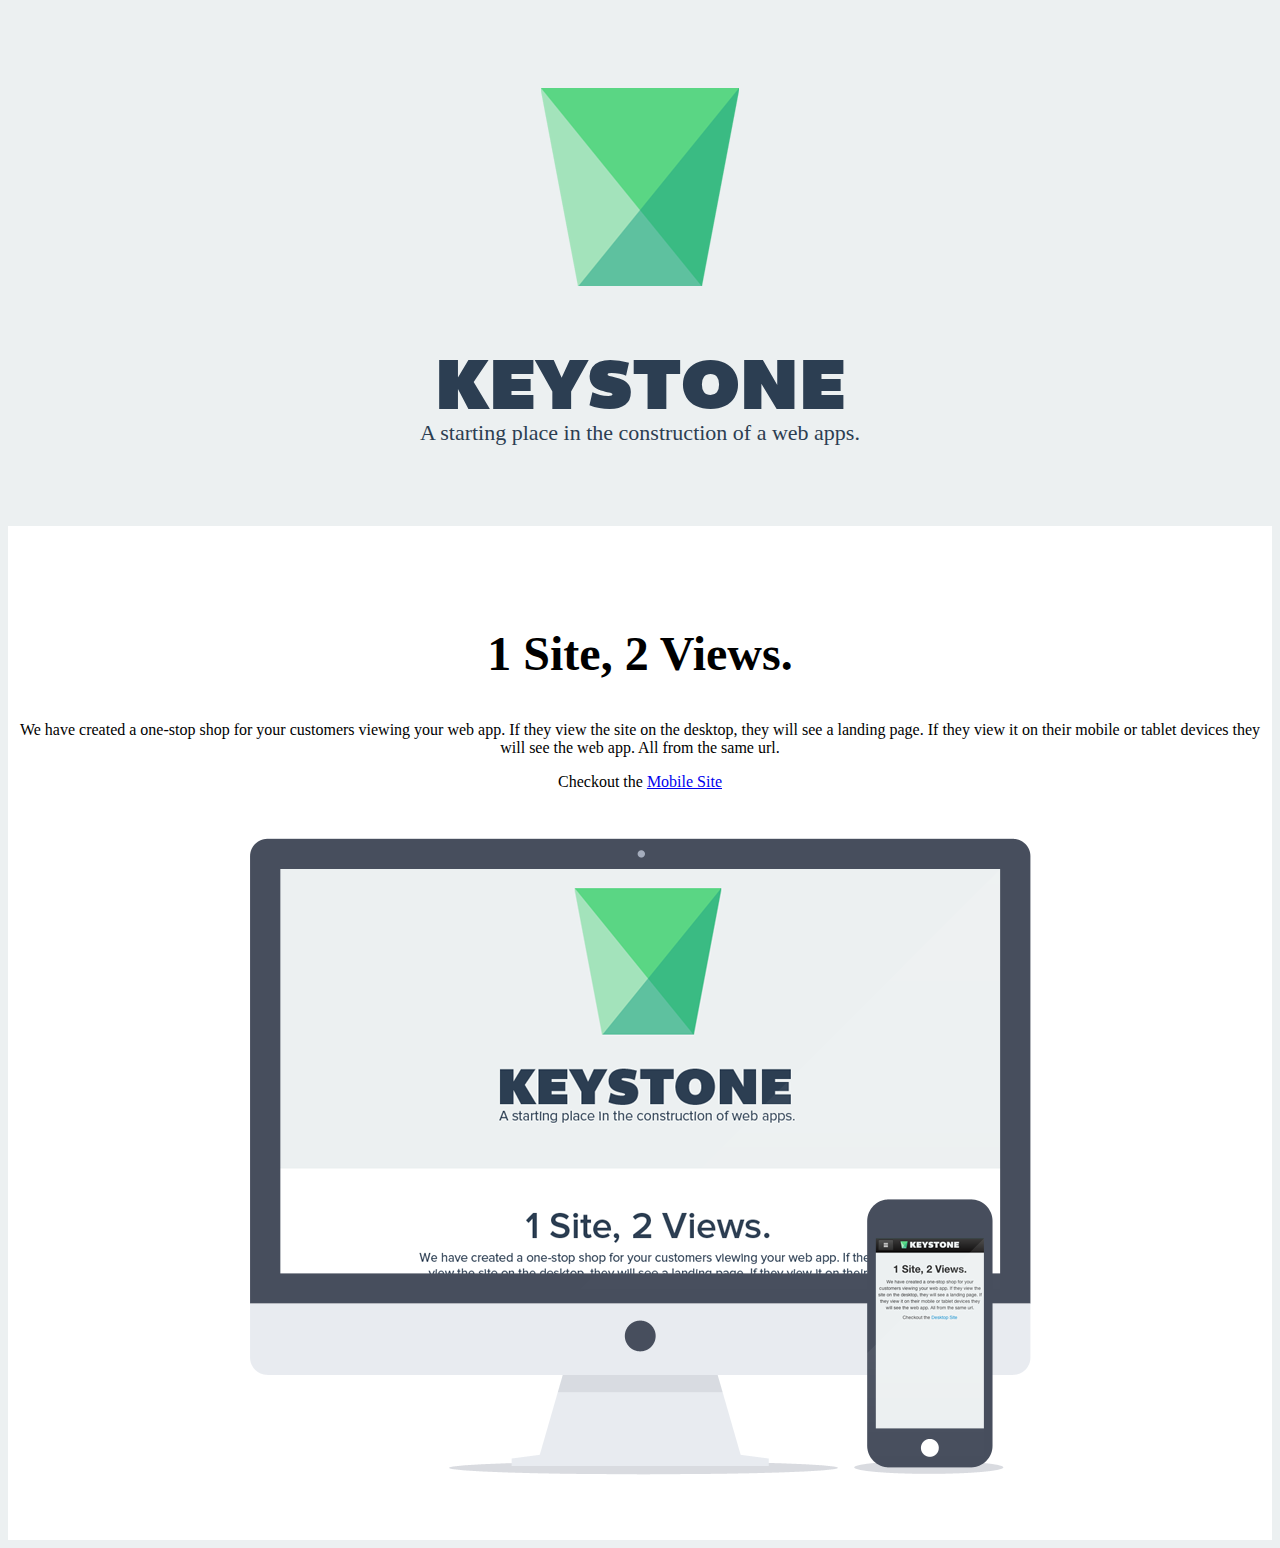
==== index.html @ 5b1ab4b3 "add the first coat of pain" ====
<!DOCTYPE html>
<!--[if lt IE 7]> <html class="no-js lt-ie9 lt-ie8 lt-ie7"> <![endif]-->
<!--[if IE 7]> <html class="no-js lt-ie9 lt-ie8"> <![endif]-->
<!--[if IE 8]> <html class="no-js lt-ie9"> <![endif]-->
<!--[if gt IE 8]><!--> <html class="no-js"> <!--<![endif]-->
<head>
  <meta charset="utf-8">
  <meta http-equiv="X-UA-Compatible" content="IE=edge,chrome=1">

  <title>Keystone (beta)</title>

  <meta name="description" content="">
  <!-- <meta name="viewport" content="width=device-width, initial-scale=1.0, maximum-scale=1.0"> -->
  <meta name="viewport" content="width=320.1, initial-scale=1, user-scalable=no">
  <meta name="apple-mobile-web-app-capable" content="yes">
  <meta name="apple-mobile-web-app-status-bar-style" content="black">
  <meta name="format-detection" content="telephone=no">

  <link rel="shortcut icon" href="favicon.ico">
  <link rel="apple-touch-icon" href="apple-touch-icon.png">
  <link rel="stylesheet" href="css/bootstrap.css">
  <link rel="stylesheet" href="css/desktop.css">

  <script src="js/modernizr.min.js"></script>
</head>
<body>

  <div class="container">
    <header>
      <img src="/img/d/logo.png">
      <h1>Keystone</h1>
      <p>A starting place in the construction of a web apps.</p>
    </header>
  </div><!--/container-->

  <div class="intro">
    <div class="container">
      <div class="row-fluid show-grid">
      <div class="span6 offset3">
      <h2>1 Site, 2 Views.</h2>
      <p>We have created a one-stop shop for your customers viewing your web app. If they view the site on the desktop, they will see a landing page. If they view it on their mobile or tablet devices they will see the web app. All from the same url.</p>
      <p>Checkout the <a href="mobile.html">Mobile Site</a></p>
      </div><!--/span6-->
      </div><!--/row-fluid-->
      <img src="/img/d/screens.png">
    </div><!--/container-->
  </div><!--/intro-->

<script src="//ajax.googleapis.com/ajax/libs/jquery/1.9.0/jquery.min.js"></script>
<script>window.jQuery || document.write('<script src="js/jquery-1.9.0.min.js"><\/script>')</script>
<script src="js/bootstrap.js"></script>
<script src="js/script.js"></script>
</body>
</html>
---- css/desktop.css ----
/* ========================================================= Desktop ===*/
@font-face {
    font-family: 'bemio';
    src: url('/fonts/bemio/bemio-webfont.eot');
    src: url('/fonts/bemio/bemio-webfont.eot?#iefix') format('embedded-opentype'),
         url('/fonts/bemio/bemio-webfont.woff') format('woff'),
         url('/fonts/bemio/bemio-webfont.ttf') format('truetype'),
         url('/fonts/bemio/bemio-webfont.svg#bemioregular') format('svg');
    font-weight: normal;
    font-style: normal;
}
body, html{
  background-color: #ecf0f1;
}
header{
  padding: 80px 0;
  text-align: center;
}
header img{
  margin-bottom: 10px;
}
header h1{
  color: #2c3e52;
  font-family: 'bemio';
  font-size: 72px;
  font-weight: 400;
  line-height: 1;
  margin-bottom: 0;
  text-transform: uppercase;
}
header p{
  color: #2c3e52;
  font-size: 22px;
  margin: 0;
}
.intro{
  background-color: #fff;
  padding: 60px 0;
  text-align: center;
}
.intro h2{
  font-size: 48px;
}
.intro img{
  margin: 30px 0 0;
}
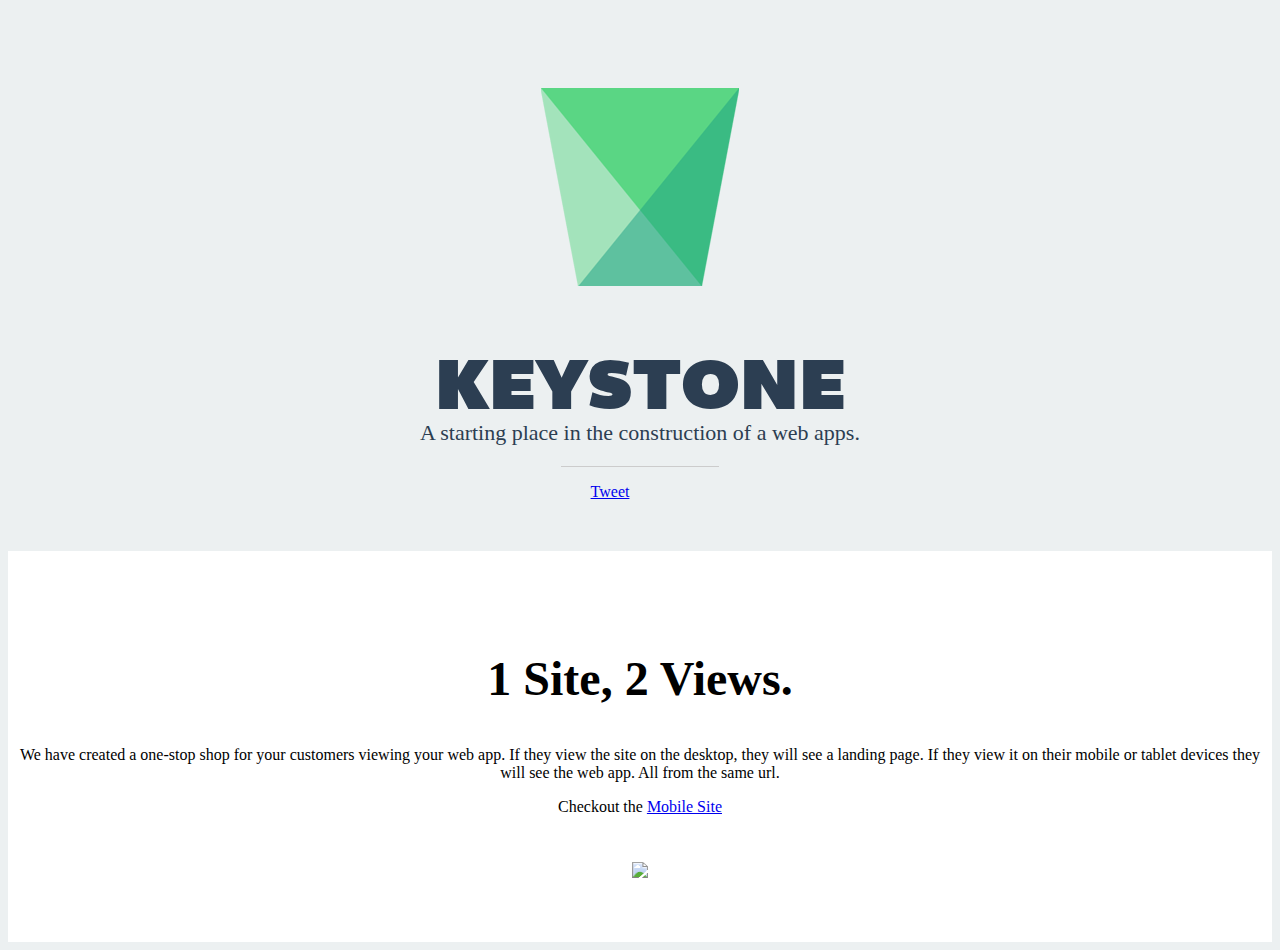
==== commit 08bec0dd: "adding some share buttons" ====
--- a/index.html
+++ b/index.html
@@ -30,6 +30,11 @@
       <img src="/img/d/logo.png">
       <h1>Keystone</h1>
       <p>A starting place in the construction of a web apps.</p>
+      <div class="share">
+        <a href="https://twitter.com/share" class="twitter-share-button" data-via="kennedysgarage" data-count="none">Tweet</a>
+        <script>!function(d,s,id){var js,fjs=d.getElementsByTagName(s)[0],p=/^http:/.test(d.location)?'http':'https';if(!d.getElementById(id)){js=d.createElement(s);js.id=id;js.src=p+'://platform.twitter.com/widgets.js';fjs.parentNode.insertBefore(js,fjs);}}(document, 'script', 'twitter-wjs');</script>
+        <iframe src="http://ghbtns.com/github-btn.html?user=kennedysgarage&repo=keystone&type=watch" allowtransparency="true" frameborder="0" scrolling="0" width="56" height="20"></iframe>
+    </div><!--/share-->
     </header>
   </div><!--/container-->
 
@@ -42,7 +47,7 @@
       <p>Checkout the <a href="mobile.html">Mobile Site</a></p>
       </div><!--/span6-->
       </div><!--/row-fluid-->
-      <img src="/img/d/screens.png">
+      <img src="/img/d/arc.png">
     </div><!--/container-->
   </div><!--/intro-->
 
--- a/css/desktop.css
+++ b/css/desktop.css
@@ -13,7 +13,7 @@
   background-color: #ecf0f1;
 }
 header{
-  padding: 80px 0;
+  padding: 80px 0 50px;
   text-align: center;
 }
 header img{
@@ -33,6 +33,12 @@
   font-size: 22px;
   margin: 0;
 }
+.share{
+  border-top: 1px solid #CCCCCC;
+  display: inline-block;
+  margin: 20px 0 0;
+  padding: 10px 30px 0;
+}
 .intro{
   background-color: #fff;
   padding: 60px 0;
